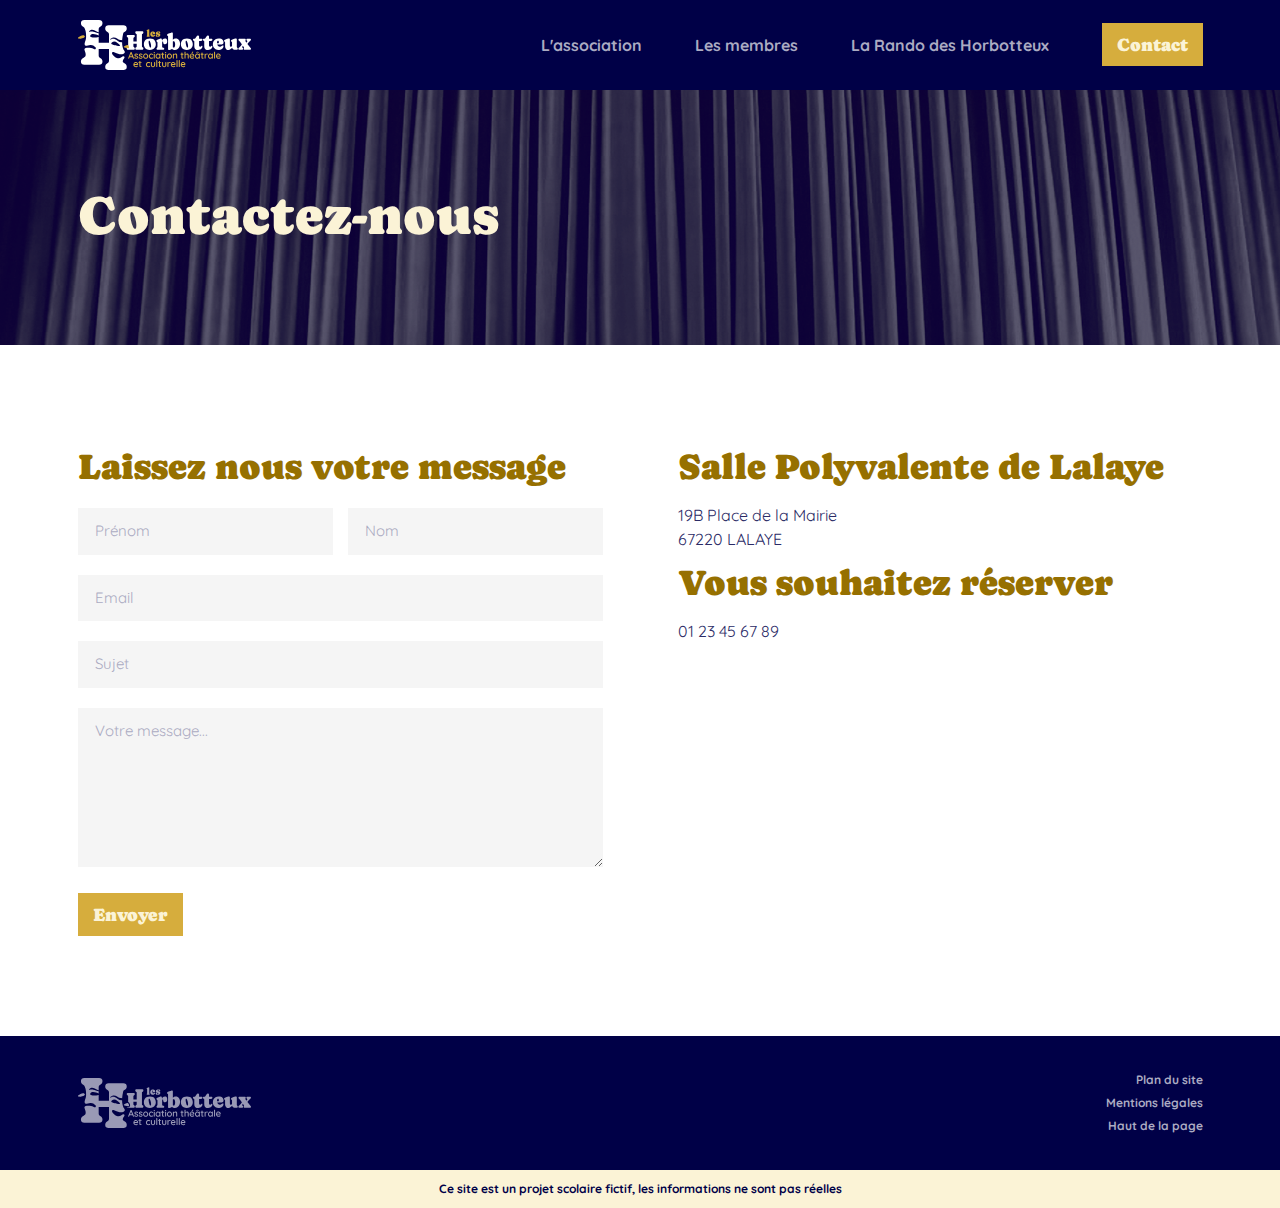
==== pageContact.html @ a8dcea64 "new page members" ====
<!DOCTYPE html>
<html lang="fr-FR">
<head>
    <meta charset="UTF-8">
    <meta name="viewport" content="width=device-width, initial-scale=1.0">
    <title>Les Horbotteux - Association théâtrâle et culturelle à Lalaye-Charbes (67)</title>
    <meta name="description" content="">

    <link href="https://cdn.jsdelivr.net/npm/bootstrap@5.3.3/dist/css/bootstrap.min.css" rel="stylesheet" integrity="sha384-QWTKZyjpPEjISv5WaRU9OFeRpok6YctnYmDr5pNlyT2bRjXh0JMhjY6hW+ALEwIH" crossorigin="anonymous">

    <link rel="preconnect" href="https://fonts.googleapis.com">
    <link rel="preconnect" href="https://fonts.gstatic.com" crossorigin>
    <link href="https://fonts.googleapis.com/css2?family=Caprasimo&family=Quicksand:wght@300..700&display=swap" rel="stylesheet">

    <link rel="stylesheet" href="https://cdnjs.cloudflare.com/ajax/libs/font-awesome/6.6.0/css/all.min.css" integrity="sha512-Kc323vGBEqzTmouAECnVceyQqyqdsSiqLQISBL29aUW4U/M7pSPA/gEUZQqv1cwx4OnYxTxve5UMg5GT6L4JJg==" crossorigin="anonymous" referrerpolicy="no-referrer">

    <link rel="stylesheet" href="assets/css/global/style.css">
    <link rel="stylesheet" href="assets/css/pages/contact.css">
</head>
<body>
    <header id="header" class="container-fluid">
        <div class="container">
            <div class="row">

                <div class="logoContainer col-2"> <!-- Logo -->
                    <!-- Logo version icotype à afficher sur mobile -->
                    <img src="assets/img/Icotype_Brun.svg" alt=""
                    class="d-md-none">

                    <!-- Logo version complète à afficher sur desktop -->
                    <img src="assets/img/Logo_Horbotteux_RVB_FondFonce.svg" alt=""
                    class="d-none d-md-inline-block">
                </div>
            
                <div class="col-10 d-flex justify-content-end align-items-center">
                    <div>
                        <nav class="d-none d-md-inline-block"> <!-- Liens de navigation -->
                            <ul class="list-unstyled">
                                <li class="d-md-inline-block"><a href="">L'association</a></li>
                                <li class="d-md-inline-block"><a href="">Les membres</a></li>
                                <li class="d-md-inline-block"><a href="">La Rando des Horbotteux</a></li>
                            </ul>
                        </nav>
        
                        <div class="d-none d-md-inline-block"> <!-- Bouton de contact qui renvoie vers la page Contact -->
                            <a class="contactBtn" href="">Contact</a>
                        </div>

                        <div class="burgerIconContainer d-md-none"> <!-- Icon de menu burger qui ouvre la navigation mobile -->
                            <div class="burgerIcon" id="burgerIcon" onclick="menuBurger()"></div>
                        </div>
                    </div>
                </div> <!-- col-10 -->

            </div><!--row-->
        </div><!--container-->

        <div id="modalNav" class="container-fluid align-items-center"> <!-- Fenêtre de navigation qui s'affiche lorsque l'on clique sur le menu burger, SEULEMENT sur mobile -->
            <div class="row">
                <nav class="col-12"> <!-- Liens de navigation -->
                    <ul class="list-unstyled">
                        <li><a href="">L'association</a></li>
                        <li><a href="">Les membres</a></li>
                        <li><a href="">La Rando des Horbotteux</a></li>
                    </ul>
                </nav>
                <div> <!-- Bouton de contact qui renvoie vers la page Contact -->
                    <a class="contactBtn" href="">Contact</a>
                </div>

            </div><!--row-->
        </div><!--#modalNav container-fluid-->
    </header><!--container-fluid-->

    <!-- HEAD BANNER -->
    <section id="hero" class="container-fluid">
        <div class="container">
            <div class="row">
                <h1>Contactez-nous</h1>
            </div>
        </div>
    </section>
      
    <section id="contact" class="container-fluid">
        <div class="container">
            <div class="row">
              
                <!-- INFOS GLOBALES -->
                <div id="infos" class="col-12 col-md-6 order-1 order-md-2">
                    <div>
                      <h2>Salle Polyvalente de Lalaye</h2>
                      <p>19B Place de la Mairie<br>67220 LALAYE</p>
                    </div>
                    
                    <div>
                      <h2>Vous souhaitez réserver</h2>
                      <p>01 23 45 67 89</p>
                    </div>
                    
                    <div class="maps">
                      <iframe src="https://www.google.com/maps/embed?pb=!1m18!1m12!1m3!1d2652.581857973178!2d7.263433276754281!3d48.330120337736645!2m3!1f0!2f0!3f0!3m2!1i1024!2i768!4f13.1!3m3!1m2!1s0x479157f6177758ed%3A0x252a664d75e962ef!2s19B%20Pl.%20de%20la%20Mairie%2C%2067220%20Lalaye!5e0!3m2!1sfr!2sfr!4v1731915796292!5m2!1sfr!2sfr" allowfullscreen="" referrerpolicy="no-referrer-when-downgrade"></iframe>
                    </div>
                  </div><!--infos-->
                  
                  <!-- FORMULAIRE -->
                  <form id="form" class="col-12 col-md-6 order-2 order-md-1">
                    <h2>Laissez nous votre message</h2>
                    <div class="name row">
                        <div class="col-12 col-md-6">
                            <label for="prenom">Prénom</label>
                            <input type="text" name="prenom" id="prenom" placeholder="Prénom" required>
                        </div>
                          
                        <div class="col-12 col-md-6">
                            <label for="nom">Nom</label>
                            <input type="text" name="nom" id="nom" placeholder="Nom" required>
                        </div>
                    </div><!--name-->
                    
                    <div class="email">
                        <label for="email">Email</label>
                        <input type="text" name="email" id="email" placeholder="Email" required>
                    </div><!--email-->
                    
                    <div class="subject">
                        <label for="subject">Sujet</label>
                        <input type="text" name="subject" id="subject" placeholder="Sujet" required>
                    </div><!--subject-->
                    
                    <div class="message">
                        <label for="message">Email</label>
                        <textarea name="message" id="message" rows="6" placeholder="Votre message..." required></textarea>
                    </div><!--message-->

                    <input type="submit" value="Envoyer" class="formBtn">
                </form>
            </div><!--row-->
        </div><!--container-->
    </section><!--container-fluid-->

    <!-- FOOTER -->
    <footer>
        <div class="footUp container-fluid">           
            <div class="container">
                <div class="row d-flex align-items-center">
                    <div class="col-12 col-sm-6 logoContainer d-flex justify-content-center justify-content-sm-start">
                        <img src="assets/img/Logo_Horbotteux_MonoBlanc.svg" alt="">
                    </div>
                    <nav class="col-12 col-sm-6  d-flex justify-content-center justify-content-sm-end align-items-center">
                        <ul class="list-unstyled">
                            <li><a href="">Plan du site</a></li>
                            <li><a href="">Mentions légales</a></li>
                            <li><a href="" onclick="scrollToTop()">Haut de la page</a></li>
                        </ul>
                    </nav>
                </div>
            </div> 
        </div>
        
        <div class="footDown container-fluid"> <!-- Bloc tout en bas de la page pour rappeler le fait que le site est fictif -->
            <div class="container">
                <div class="row justify-content-center">
                    Ce site est un projet scolaire fictif, les informations ne sont pas réelles
                </div>
            </div>
        </div>
    </footer>

    <script src="https://cdn.jsdelivr.net/npm/bootstrap@5.3.3/dist/js/bootstrap.bundle.min.js" integrity="sha384-YvpcrYf0tY3lHB60NNkmXc5s9fDVZLESaAA55NDzOxhy9GkcIdslK1eN7N6jIeHz" crossorigin="anonymous"></script>
    <script src="assets/js/app.js"></script>
</body>
</html>
---- assets/css/global/style.css ----
/* Variables */
/* VARIABLES */
/* MIXINS */
.button {
  background-color: #D6AD3D;
  color: #FBF3D6;
  font-family: 'Caprasimo';
  padding: 0.8rem 1.5rem;
  font-weight: normal;
}
.transDuration {
  transition-duration: 0.2s;
}
.transition {
  transition: transform 0.2s ease;
}
.filter {
  position: absolute;
  content: "";
  width: 100%;
  height: 100%;
  top: 0;
  right: 0;
}
.flexAlignCenter {
  display: flex;
  align-items: center;
}
/* HELPERS */
.bleu {
  color: #2B2B66;
}
.beige {
  color: #FBF3D6;
}
.bgBeige {
  background-color: #FBF3D6;
}
.marginBot25 {
  margin-bottom: 2.5rem;
}
.marginBot50 {
  margin-bottom: 5rem;
}
/* GLOBAL */
html {
  font-size: 62.5%;
}
* {
  font-family: 'Quicksand';
}
h1,
h2,
h3 {
  font-family: 'Caprasimo';
}
h1 {
  font-size: 2.4rem;
  color: #FBF3D6;
}
h1.mainTitle {
  font-size: 3.8rem;
  line-height: 3rem;
}
@media screen and (min-width: 768px) {
  h1 {
    line-height: 5rem;
    font-size: 5.4rem;
  }
  h1.mainTitle {
    line-height: 6rem;
    font-size: 8.4rem;
  }
}
h2 {
  font-size: 2rem;
  color: #967000;
}
h2.blueTitle {
  color: #2B2B66;
}
@media screen and (min-width: 768px) {
  h2 {
    font-size: 3.6rem;
  }
}
h3 {
  font-size: 1.6rem;
  color: #967000;
}
h3.iconsTitle {
  font-size: 1.4rem;
  font-family: 'Quicksand';
  color: #2B2B66;
  font-weight: bold;
}
@media screen and (min-width: 768px) {
  h3 {
    font-size: 2.4rem;
  }
  h3.iconsTitle {
    font-size: 3rem;
  }
}
sup {
  font-family: inherit;
}
p {
  color: #2B2B66;
  font-size: 1.2rem;
}
@media screen and (min-width: 768px) {
  p {
    font-size: 1.6rem;
  }
}
a {
  text-decoration: none;
}
section:not(:last-child) {
  padding: 10rem 0;
}
.row {
  --bs-gutter-x: 7.5rem;
  /* Largeur de gouttière bootstrap */
}
/* NAVBAR */
header {
  background-color: #000047;
  padding: 2rem;
  position: fixed;
  top: 0;
  z-index: 999;
  transition-duration: 0.2s;
}
header.sticky {
  background-color: rgba(0, 0, 71, 0.9);
  padding: 1rem;
  transition-duration: 0.2s;
}
header.change {
  height: 100vh;
}
header .logoContainer {
  height: 5rem;
}
header .logoContainer img {
  height: inherit;
}
header a {
  display: inline-block;
  margin-left: 1.5rem;
  font-size: 1.4rem;
  font-weight: bold;
  color: #ABABC2;
  transition-duration: 0.2s;
}
header a:hover {
  color: #FBF3D6;
  transition-duration: 0.2s;
}
header a.contactBtn {
  background-color: #D6AD3D;
  color: #FBF3D6;
  font-family: 'Caprasimo';
  padding: 0.8rem 1.5rem;
  font-weight: normal;
  font-size: 1.6rem;
}
@media screen and (min-width: 992px) {
  header a {
    margin-left: 5rem;
    font-size: 1.6rem;
  }
  header a.contactBtn {
    font-size: 1.8rem;
  }
}
header .burgerIcon {
  position: relative;
  width: 3.8rem;
  height: 1.5rem;
  display: flex;
  align-items: center;
}
header .burgerIcon::before {
  position: absolute;
  content: "";
  background-color: white;
  width: 100%;
  height: 0.4rem;
  border-radius: 0.5rem;
  transform: rotate(0) translateY(-0.6rem);
  transition: transform 0.2s ease;
}
header .burgerIcon::after {
  position: absolute;
  content: "";
  background-color: white;
  width: 100%;
  height: 0.4rem;
  border-radius: 0.5rem;
  transform: rotate(0) translateY(0.6rem);
  transition: transform 0.2s ease;
}
header .burgerIcon.change::before {
  transform: rotate(25deg) translateY(0);
}
header .burgerIcon.change::after {
  transform: rotate(-25deg) translateY(0);
}
header #modalNav {
  text-align: center;
  display: none;
  height: 90%;
}
header #modalNav.change {
  display: flex;
}
header #modalNav nav {
  margin-bottom: 7.5rem;
}
header #modalNav nav li:not(:last-child) {
  margin-bottom: 2.5rem;
}
header #modalNav a {
  margin-left: 0;
  font-size: 2.4rem;
}
header #modalNav a.contactBtn {
  margin-left: 0;
}
/* HERO BANNER */
#hero {
  background-image: url(../../img/Curtain.webp);
  background-position: center;
  background-size: cover;
  position: relative;
  z-index: 0;
  display: flex;
  align-items: center;
}
#hero::before {
  position: absolute;
  content: "";
  width: 100%;
  height: 100%;
  top: 0;
  right: 0;
  z-index: 1;
  background-color: #000047;
  opacity: 0.3;
}
#hero > .container {
  position: relative;
  z-index: 2;
  height: 100%;
}
#hero > .container .row {
  padding-top: 9rem;
}
/* RESEAUX */
#reseaux {
  background-image: url(../../img/Curtain.webp);
  background-position: center;
  background-size: cover;
  position: relative;
  z-index: 0;
}
#reseaux::before {
  position: absolute;
  content: "";
  width: 100%;
  height: 100%;
  top: 0;
  right: 0;
  z-index: 1;
  background-color: #000047;
  opacity: 0.3;
}
#reseaux .container {
  position: relative;
  z-index: 2;
}
#reseaux .container .row h2 {
  color: #FBF3D6;
}
#reseaux .container .row h2 span {
  font-family: 'Caprasimo';
  color: #D6AD3D;
}
#reseaux .container .row .socials i {
  color: #ABABC2;
  font-size: 8rem;
  margin-left: 2.5rem;
  transition-duration: 0.2s;
}
#reseaux .container .row .socials i:hover {
  color: #FBF3D6;
}
/* FOOTER */
footer .footUp {
  background-color: #000047;
  padding: 3.5rem;
}
@media screen and (min-width: 576px) {
  footer .footUp {
    padding: 3.5rem 0;
  }
}
footer .footUp .logoContainer {
  margin-bottom: 2.5rem;
}
@media screen and (min-width: 576px) {
  footer .footUp .logoContainer {
    margin-bottom: 0;
  }
}
footer .footUp .logoContainer img {
  opacity: 0.6;
  height: 5rem;
}
@media screen and (min-width: 576px) {
  footer .footUp .logoContainer img {
    height: 5rem;
  }
}
footer .footUp nav {
  text-align: center;
}
@media screen and (min-width: 576px) {
  footer .footUp nav {
    text-align: end;
  }
}
footer .footUp nav ul {
  margin: 0;
}
footer .footUp nav ul li:not(:last-child) {
  margin-bottom: 0.5rem;
}
footer .footUp nav ul li a {
  font-size: 1.2rem;
  font-weight: bold;
  color: #ABABC2;
  transition-duration: 0.2s;
}
footer .footUp nav ul li a:hover {
  color: #FBF3D6;
  transition-duration: 0.2s;
}
footer .footDown {
  padding: 0.8rem 2rem;
  background-color: #FBF3D6;
  color: #000047;
  font-weight: bold;
  font-size: 0.9rem;
  text-align: center;
}
@media screen and (min-width: 576px) {
  footer .footDown {
    font-size: 1.2rem;
    padding: 1rem 0;
  }
}
---- assets/css/pages/contact.css ----
/* Variables */
/* VARIABLES */
/* MIXINS */
.button {
  background-color: #D6AD3D;
  color: #FBF3D6;
  font-family: 'Caprasimo';
  padding: 0.8rem 1.5rem;
  font-weight: normal;
}
.transDuration {
  transition-duration: 0.2s;
}
.transition {
  transition: transform 0.2s ease;
}
.filter {
  position: absolute;
  content: "";
  width: 100%;
  height: 100%;
  top: 0;
  right: 0;
}
.flexAlignCenter {
  display: flex;
  align-items: center;
}
/* Section Contact */
#contact h2 {
  margin-bottom: 1.5rem;
}
#contact .maps {
  height: 26.5rem;
}
#contact .maps iframe {
  width: 100%;
  height: 100%;
  margin-top: 1.5rem;
  border: none;
}
#contact form {
  font-size: 1.5rem;
}
#contact form .row {
  --bs-gutter-x: 1.5rem;
  /* Largeur de gouttière bootstrap */
}
#contact form h2 {
  margin-bottom: 2rem;
}
#contact form label {
  display: none;
}
#contact form input,
#contact form textarea {
  background-color: #F5F5F5;
  border: none;
  width: 100%;
  padding: 1.2rem 1.7rem;
  margin-bottom: 2rem;
  color: #967000;
  font-weight: 600;
}
#contact form input::placeholder,
#contact form textarea::placeholder {
  font-weight: normal;
  color: #ABABC2;
}
#contact form input:focus:not(input[type=submit]),
#contact form textarea:focus:not(input[type=submit]),
#contact form input:focus-visible,
#contact form textarea:focus-visible {
  background-color: #FFFFFF;
  border: 0.1rem solid #2B2B66 !important;
}
#contact form input.formBtn,
#contact form textarea.formBtn {
  background-color: #D6AD3D;
  color: #FBF3D6;
  font-family: 'Caprasimo';
  padding: 0.8rem 1.5rem;
  font-weight: normal;
  width: auto;
  font-size: 1.8rem;
  margin-bottom: 0;
}
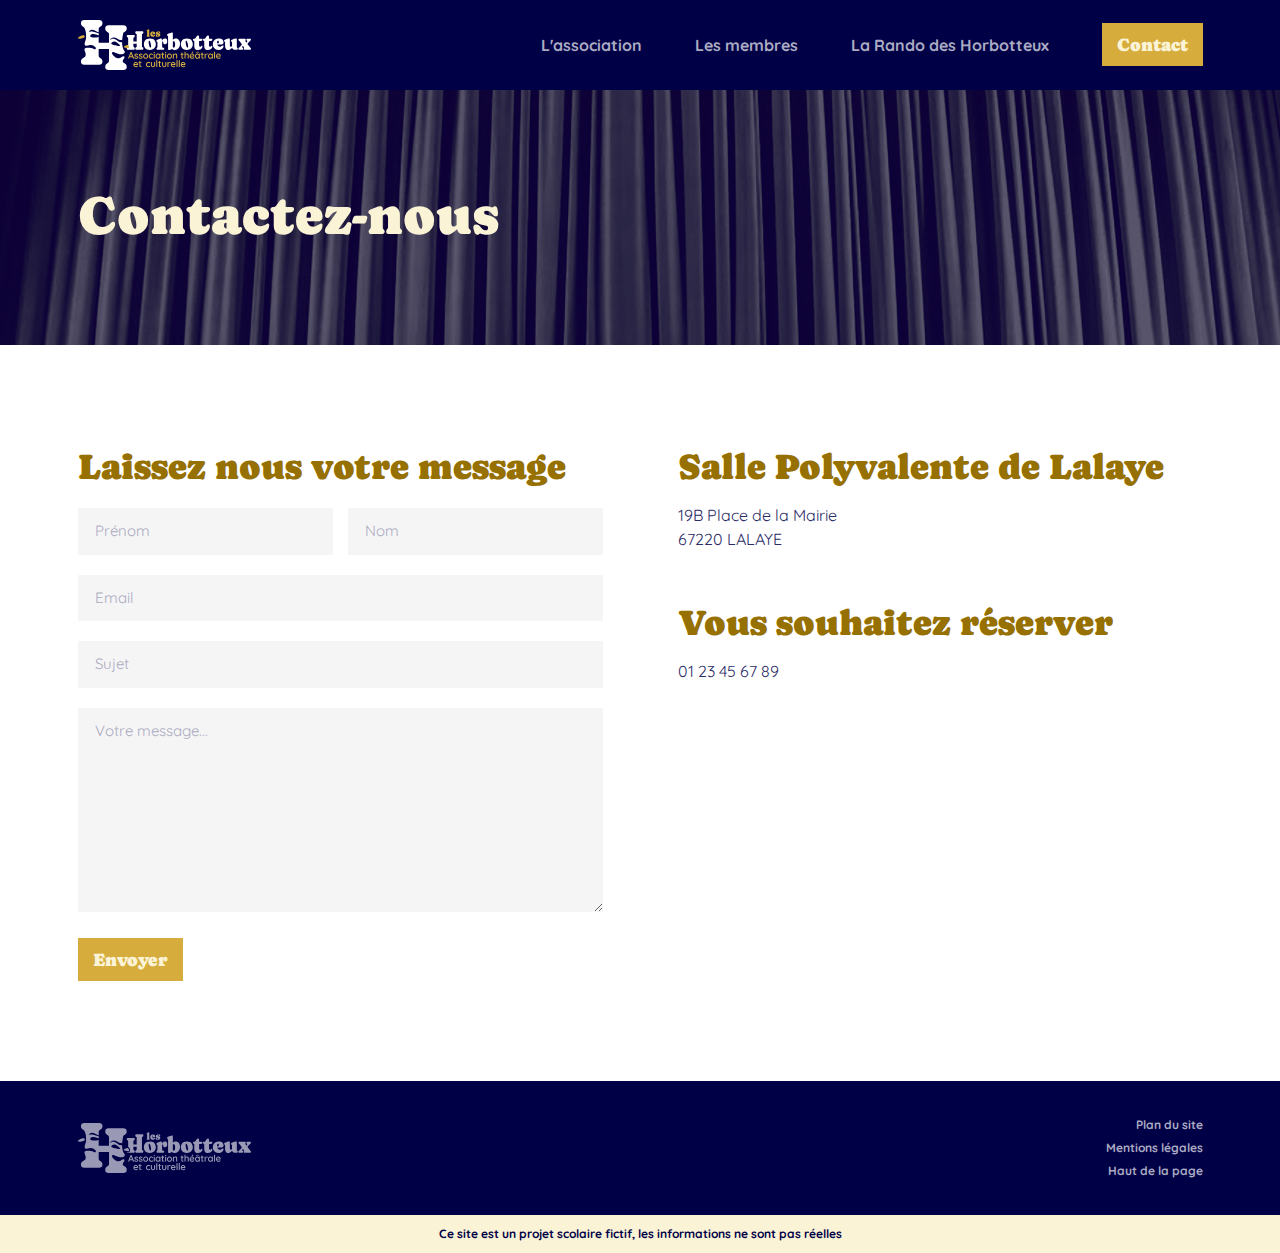
==== commit 66ab421b: "new page mentions" ====
--- a/pageContact.html
+++ b/pageContact.html
@@ -15,7 +15,7 @@
     <link rel="stylesheet" href="https://cdnjs.cloudflare.com/ajax/libs/font-awesome/6.6.0/css/all.min.css" integrity="sha512-Kc323vGBEqzTmouAECnVceyQqyqdsSiqLQISBL29aUW4U/M7pSPA/gEUZQqv1cwx4OnYxTxve5UMg5GT6L4JJg==" crossorigin="anonymous" referrerpolicy="no-referrer">
 
     <link rel="stylesheet" href="assets/css/global/style.css">
-    <link rel="stylesheet" href="assets/css/pages/contact.css">
+    <link rel="stylesheet" href="assets/css/pages/contact/contact.css">
 </head>
 <body>
     <header id="header" class="container-fluid">
@@ -37,13 +37,13 @@
                         <nav class="d-none d-md-inline-block"> <!-- Liens de navigation -->
                             <ul class="list-unstyled">
                                 <li class="d-md-inline-block"><a href="">L'association</a></li>
-                                <li class="d-md-inline-block"><a href="">Les membres</a></li>
+                                <li class="d-md-inline-block"><a href="./pageMembers.html">Les membres</a></li>
                                 <li class="d-md-inline-block"><a href="">La Rando des Horbotteux</a></li>
                             </ul>
                         </nav>
         
                         <div class="d-none d-md-inline-block"> <!-- Bouton de contact qui renvoie vers la page Contact -->
-                            <a class="contactBtn" href="">Contact</a>
+                            <a class="contactBtn" href="./pageContact.html">Contact</a>
                         </div>
 
                         <div class="burgerIconContainer d-md-none"> <!-- Icon de menu burger qui ouvre la navigation mobile -->
@@ -60,8 +60,8 @@
                 <nav class="col-12"> <!-- Liens de navigation -->
                     <ul class="list-unstyled">
                         <li><a href="">L'association</a></li>
-                        <li><a href="">Les membres</a></li>
-                        <li><a href="">La Rando des Horbotteux</a></li>
+                        <li><a href="./pageMembers.html">Les membres</a></li>
+                        <li><a href="./pageContact.html">La Rando des Horbotteux</a></li>
                     </ul>
                 </nav>
                 <div> <!-- Bouton de contact qui renvoie vers la page Contact -->
@@ -87,7 +87,7 @@
               
                 <!-- INFOS GLOBALES -->
                 <div id="infos" class="col-12 col-md-6 order-1 order-md-2">
-                    <div>
+                    <div class="marginBot50">
                       <h2>Salle Polyvalente de Lalaye</h2>
                       <p>19B Place de la Mairie<br>67220 LALAYE</p>
                     </div>
@@ -129,7 +129,7 @@
                     
                     <div class="message">
                         <label for="message">Email</label>
-                        <textarea name="message" id="message" rows="6" placeholder="Votre message..." required></textarea>
+                        <textarea name="message" id="message" rows="8" placeholder="Votre message..." required></textarea>
                     </div><!--message-->
 
                     <input type="submit" value="Envoyer" class="formBtn">
@@ -148,7 +148,7 @@
                     </div>
                     <nav class="col-12 col-sm-6  d-flex justify-content-center justify-content-sm-end align-items-center">
                         <ul class="list-unstyled">
-                            <li><a href="">Plan du site</a></li>
+                            <li><a href="./pageSitemap.html">Plan du site</a></li>
                             <li><a href="">Mentions légales</a></li>
                             <li><a href="" onclick="scrollToTop()">Haut de la page</a></li>
                         </ul>
--- a/assets/css/global/style.css
+++ b/assets/css/global/style.css
@@ -117,7 +117,8 @@
 a {
   text-decoration: none;
 }
-section:not(:last-child) {
+section,
+#siteMapSection {
   padding: 10rem 0;
 }
 .row {
@@ -144,8 +145,10 @@
 header .logoContainer {
   height: 5rem;
 }
+header .logoContainer a,
 header .logoContainer img {
   height: inherit;
+  margin-left: 0;
 }
 header a {
   display: inline-block;
--- a/assets/css/pages/contact/contact.css
+++ b/assets/css/pages/contact/contact.css
@@ -0,0 +1,87 @@
+/* Variables */
+/* VARIABLES */
+/* MIXINS */
+.button {
+  background-color: #D6AD3D;
+  color: #FBF3D6;
+  font-family: 'Caprasimo';
+  padding: 0.8rem 1.5rem;
+  font-weight: normal;
+}
+.transDuration {
+  transition-duration: 0.2s;
+}
+.transition {
+  transition: transform 0.2s ease;
+}
+.filter {
+  position: absolute;
+  content: "";
+  width: 100%;
+  height: 100%;
+  top: 0;
+  right: 0;
+}
+.flexAlignCenter {
+  display: flex;
+  align-items: center;
+}
+/* Section Contact */
+#contact h2 {
+  margin-bottom: 1.5rem;
+}
+#contact .maps {
+  height: 26.5rem;
+}
+#contact .maps iframe {
+  width: 100%;
+  height: 100%;
+  margin-top: 1.5rem;
+  border: none;
+}
+#contact form {
+  font-size: 1.5rem;
+}
+#contact form .row {
+  --bs-gutter-x: 1.5rem;
+  /* Largeur de gouttière bootstrap */
+}
+#contact form h2 {
+  margin-bottom: 2rem;
+}
+#contact form label {
+  display: none;
+}
+#contact form input,
+#contact form textarea {
+  background-color: #F5F5F5;
+  border: none;
+  width: 100%;
+  padding: 1.2rem 1.7rem;
+  margin-bottom: 2rem;
+  color: #967000;
+  font-weight: 600;
+}
+#contact form input::placeholder,
+#contact form textarea::placeholder {
+  font-weight: normal;
+  color: #ABABC2;
+}
+#contact form input:focus:not(input[type=submit]),
+#contact form textarea:focus:not(input[type=submit]),
+#contact form input:focus-visible,
+#contact form textarea:focus-visible {
+  background-color: #FFFFFF;
+  border: 0.1rem solid #2B2B66 !important;
+}
+#contact form input.formBtn,
+#contact form textarea.formBtn {
+  background-color: #D6AD3D;
+  color: #FBF3D6;
+  font-family: 'Caprasimo';
+  padding: 0.8rem 1.5rem;
+  font-weight: normal;
+  width: auto;
+  font-size: 1.8rem;
+  margin-bottom: 0;
+}
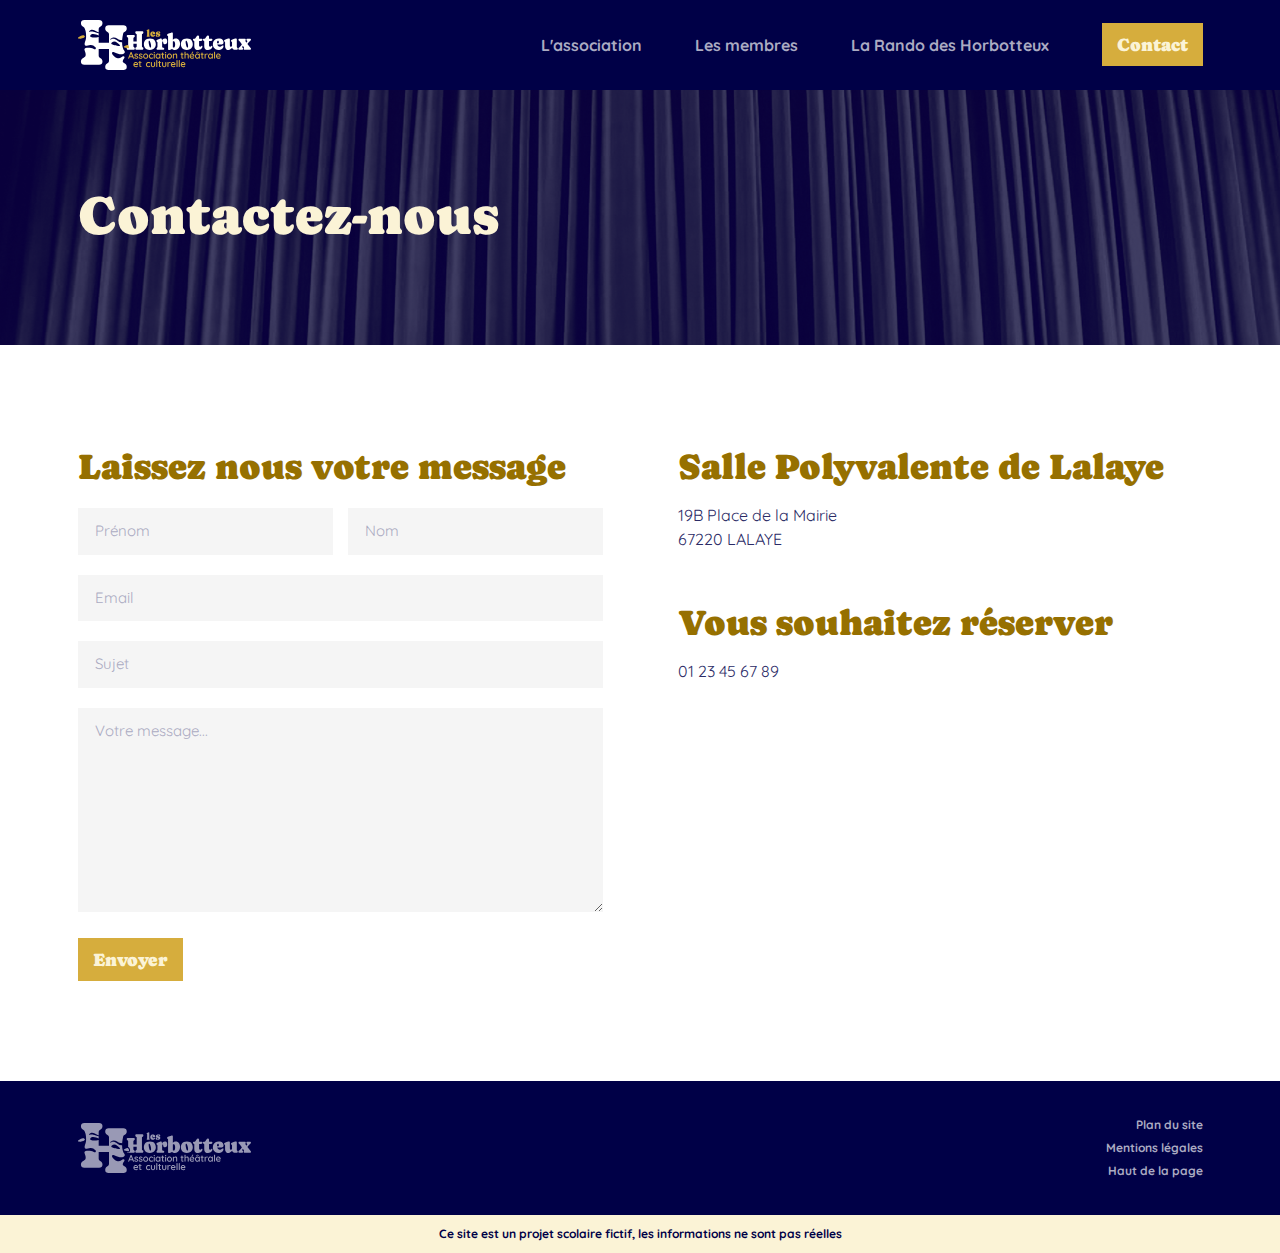
==== commit 62b8635d: "links update + nav + footer" ====
--- a/pageContact.html
+++ b/pageContact.html
@@ -20,25 +20,27 @@
 <body>
     <header id="header" class="container-fluid">
         <div class="container">
-            <div class="row">
+            <div class="d-flex justify-content-between">
 
-                <div class="logoContainer col-2"> <!-- Logo -->
-                    <!-- Logo version icotype à afficher sur mobile -->
-                    <img src="assets/img/Icotype_Brun.svg" alt=""
-                    class="d-md-none">
-
-                    <!-- Logo version complète à afficher sur desktop -->
-                    <img src="assets/img/Logo_Horbotteux_RVB_FondFonce.svg" alt=""
-                    class="d-none d-md-inline-block">
+                <div class="logoContainer"> <!-- Logo -->
+                    <a href="index.html">
+                        <!-- Logo version icotype à afficher sur mobile -->
+                        <img src="assets/img/Icotype_Brun.svg" alt=""
+                        class="d-md-none">
+    
+                        <!-- Logo version complète à afficher sur desktop -->
+                        <img src="assets/img/Logo_Horbotteux_RVB_FondFonce.svg" alt=""
+                        class="d-none d-md-inline-block">
+                    </a>
                 </div>
             
-                <div class="col-10 d-flex justify-content-end align-items-center">
+                <div class="d-flex justify-content-end align-items-center">
                     <div>
                         <nav class="d-none d-md-inline-block"> <!-- Liens de navigation -->
                             <ul class="list-unstyled">
-                                <li class="d-md-inline-block"><a href="">L'association</a></li>
+                                <li class="d-md-inline-block"><a href="./pagePresentation.html">L'association</a></li>
                                 <li class="d-md-inline-block"><a href="./pageMembers.html">Les membres</a></li>
-                                <li class="d-md-inline-block"><a href="">La Rando des Horbotteux</a></li>
+                                <li class="d-md-inline-block"><a href="./pageRando.html">La Rando des Horbotteux</a></li>
                             </ul>
                         </nav>
         
@@ -55,21 +57,18 @@
             </div><!--row-->
         </div><!--container-->
 
-        <div id="modalNav" class="container-fluid align-items-center"> <!-- Fenêtre de navigation qui s'affiche lorsque l'on clique sur le menu burger, SEULEMENT sur mobile -->
-            <div class="row">
-                <nav class="col-12"> <!-- Liens de navigation -->
+        <div id="modalNav" class="container flex-column justify-content-center"> <!-- Fenêtre de navigation qui s'affiche lorsque l'on clique sur le menu burger, SEULEMENT sur mobile -->
+                <nav> <!-- Liens de navigation -->
                     <ul class="list-unstyled">
-                        <li><a href="">L'association</a></li>
+                        <li><a href="./pagePresentation.html">L'association</a></li>
                         <li><a href="./pageMembers.html">Les membres</a></li>
-                        <li><a href="./pageContact.html">La Rando des Horbotteux</a></li>
+                        <li><a href="./pageRando.html">La Rando des Horbotteux</a></li>
                     </ul>
                 </nav>
                 <div> <!-- Bouton de contact qui renvoie vers la page Contact -->
-                    <a class="contactBtn" href="">Contact</a>
+                    <a class="contactBtn" href="./pageContact.html">Contact</a>
                 </div>
-
-            </div><!--row-->
-        </div><!--#modalNav container-fluid-->
+        </div><!--#modalNav container-->
     </header><!--container-fluid-->
 
     <!-- HEAD BANNER -->
@@ -144,7 +143,7 @@
             <div class="container">
                 <div class="row d-flex align-items-center">
                     <div class="col-12 col-sm-6 logoContainer d-flex justify-content-center justify-content-sm-start">
-                        <img src="assets/img/Logo_Horbotteux_MonoBlanc.svg" alt="">
+                        <img src="assets/img/Logo_Horbotteux_MonoBlanc.svg" class="logo" alt="">
                     </div>
                     <nav class="col-12 col-sm-6  d-flex justify-content-center justify-content-sm-end align-items-center">
                         <ul class="list-unstyled">
--- a/assets/css/global/style.css
+++ b/assets/css/global/style.css
@@ -30,6 +30,9 @@
 .bleu {
   color: #2B2B66;
 }
+.bleuFonce {
+  color: #000047;
+}
 .beige {
   color: #FBF3D6;
 }
@@ -119,11 +122,28 @@
 }
 section,
 #siteMapSection {
-  padding: 10rem 0;
+  padding: 5rem 0;
+}
+@media screen and (min-width: 768px) {
+  section,
+  #siteMapSection {
+    padding: 10rem 0;
+  }
 }
 .row {
-  --bs-gutter-x: 7.5rem;
+  --bs-gutter-x: 1.5rem;
   /* Largeur de gouttière bootstrap */
+}
+@media screen and (min-width: 768px) {
+  .row {
+    --bs-gutter-x: 7.5rem;
+  }
+}
+sup {
+  font-family: inherit;
+}
+img:not(.logo) {
+  width: 100%;
 }
 /* NAVBAR */
 header {
@@ -141,6 +161,7 @@
 }
 header.change {
   height: 100vh;
+  background-color: #000047;
 }
 header .logoContainer {
   height: 5rem;
@@ -161,6 +182,10 @@
 header a:hover {
   color: #FBF3D6;
   transition-duration: 0.2s;
+}
+header a.active {
+  color: #FBF3D6;
+  text-decoration: 0.2rem underline #D6AD3D;
 }
 header a.contactBtn {
   background-color: #D6AD3D;
@@ -252,7 +277,7 @@
   right: 0;
   z-index: 1;
   background-color: #000047;
-  opacity: 0.3;
+  opacity: 0.5;
 }
 #hero > .container {
   position: relative;
@@ -261,6 +286,36 @@
 }
 #hero > .container .row {
   padding-top: 9rem;
+}
+/* Pages "l'association" et "Rando" */
+/* Section moreEditions */
+#moreEditions {
+  background-color: #FBF3D6;
+}
+#moreEditions img {
+  width: 100%;
+  margin-bottom: 1rem;
+}
+#moreEditions h3 {
+  margin-bottom: 0;
+}
+#moreEditions a,
+#othersPlay a {
+  color: #D6AD3D;
+  font-weight: bold;
+}
+#moreEditions a i,
+#othersPlay a i {
+  display: none;
+}
+#moreEditions a:hover,
+#othersPlay a:hover {
+  color: #ABABC2;
+}
+#moreEditions a:hover i,
+#othersPlay a:hover i {
+  color: #D6AD3D;
+  display: inline-block;
 }
 /* RESEAUX */
 #reseaux {
@@ -279,7 +334,7 @@
   right: 0;
   z-index: 1;
   background-color: #000047;
-  opacity: 0.3;
+  opacity: 0.5;
 }
 #reseaux .container {
   position: relative;
@@ -293,13 +348,13 @@
   color: #D6AD3D;
 }
 #reseaux .container .row .socials i {
-  color: #ABABC2;
+  color: #FBF3D6;
   font-size: 8rem;
   margin-left: 2.5rem;
   transition-duration: 0.2s;
 }
 #reseaux .container .row .socials i:hover {
-  color: #FBF3D6;
+  color: #ABABC2;
 }
 /* FOOTER */
 footer .footUp {
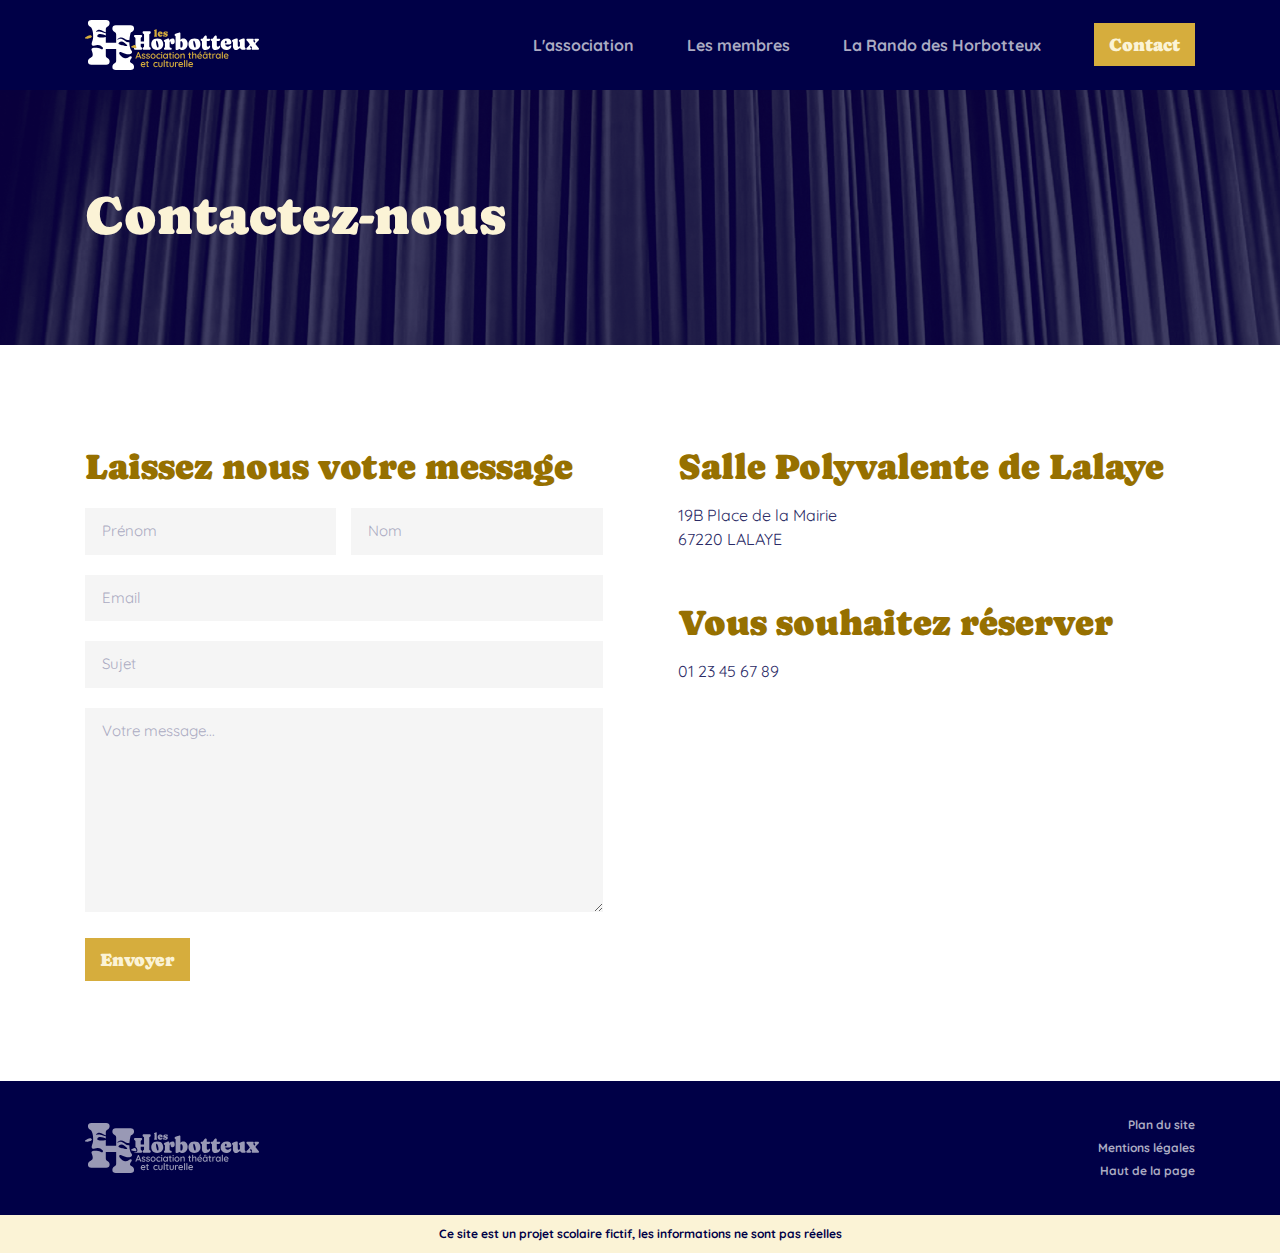
==== commit ad80eb17: "footer links correction" ====
--- a/pageContact.html
+++ b/pageContact.html
@@ -148,7 +148,7 @@
                     <nav class="col-12 col-sm-6  d-flex justify-content-center justify-content-sm-end align-items-center">
                         <ul class="list-unstyled">
                             <li><a href="./pageSitemap.html">Plan du site</a></li>
-                            <li><a href="">Mentions légales</a></li>
+                            <li><a href="./pageMentionsLegales.html">Mentions légales</a></li>
                             <li><a href="" onclick="scrollToTop()">Haut de la page</a></li>
                         </ul>
                     </nav>
--- a/assets/css/global/style.css
+++ b/assets/css/global/style.css
@@ -137,6 +137,17 @@
 @media screen and (min-width: 768px) {
   .row {
     --bs-gutter-x: 7.5rem;
+  }
+}
+.container {
+  /* Taille des paddings left et right bootstrap */
+  padding-right: 1.5rem !important;
+  padding-left: 1.5rem !important;
+}
+@media screen and (min-width: 768px) {
+  .container {
+    padding-right: calc(var(--bs-gutter-x) * 0.5);
+    padding-left: calc(var(--bs-gutter-x) * 0.5);
   }
 }
 sup {
@@ -317,6 +328,16 @@
   color: #D6AD3D;
   display: inline-block;
 }
+#moreEditions .editionContent:not(:last-child),
+#othersPlay .editionContent:not(:last-child) {
+  margin-bottom: 2.5rem;
+}
+@media screen and (min-width: 768px) {
+  #moreEditions .editionContent:not(:last-child),
+  #othersPlay .editionContent:not(:last-child) {
+    margin-bottom: 0;
+  }
+}
 /* RESEAUX */
 #reseaux {
   background-image: url(../../img/Curtain.webp);
@@ -342,6 +363,12 @@
 }
 #reseaux .container .row h2 {
   color: #FBF3D6;
+  margin-bottom: 2.5rem;
+}
+@media screen and (min-width: 768px) {
+  #reseaux .container .row h2 {
+    margin-bottom: 0;
+  }
 }
 #reseaux .container .row h2 span {
   font-family: 'Caprasimo';
@@ -349,12 +376,18 @@
 }
 #reseaux .container .row .socials i {
   color: #FBF3D6;
-  font-size: 8rem;
-  margin-left: 2.5rem;
+  font-size: 6rem;
+  margin: 0 2.5rem 0 0;
   transition-duration: 0.2s;
 }
 #reseaux .container .row .socials i:hover {
   color: #ABABC2;
+}
+@media screen and (min-width: 768px) {
+  #reseaux .container .row .socials i {
+    font-size: 8rem;
+    margin: 0 0 0 2.5rem;
+  }
 }
 /* FOOTER */
 footer .footUp {
--- a/assets/css/pages/contact/contact.css
+++ b/assets/css/pages/contact/contact.css
@@ -31,13 +31,24 @@
   margin-bottom: 1.5rem;
 }
 #contact .maps {
-  height: 26.5rem;
+  height: auto;
+}
+@media screen and (min-width: 768px) {
+  #contact .maps {
+    height: 26.5rem;
+  }
 }
 #contact .maps iframe {
   width: 100%;
   height: 100%;
   margin-top: 1.5rem;
   border: none;
+  margin-bottom: 5rem;
+}
+@media screen and (min-width: 768px) {
+  #contact .maps iframe {
+    margin-bottom: 0;
+  }
 }
 #contact form {
   font-size: 1.5rem;
